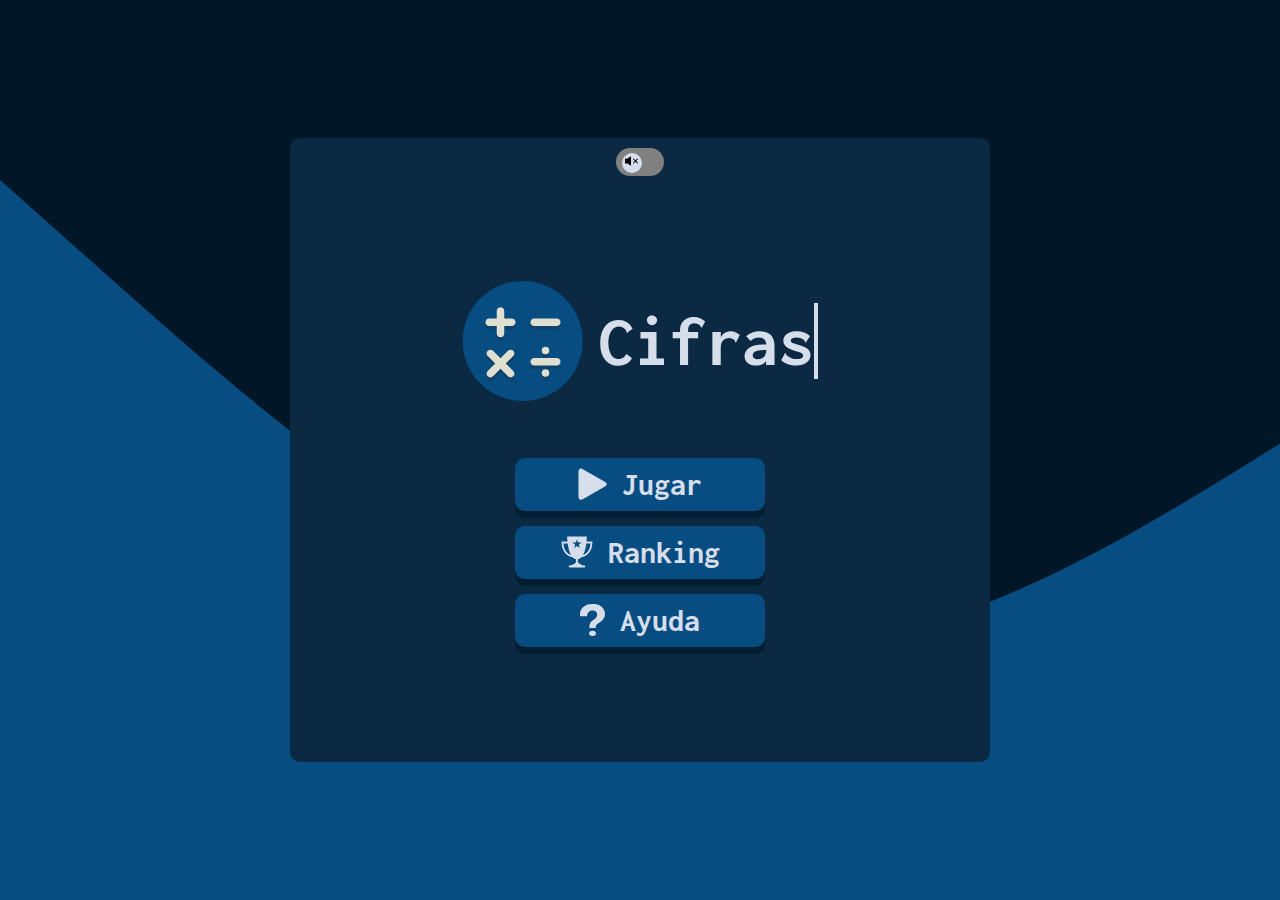
==== index.html @ 466c7b94 "exit btn done, css tweaks and removed dupe code" ====
<!DOCTYPE html>
<html lang="es">

<head>
    <meta charset="UTF-8">
    <meta http-equiv="X-UA-Compatible" content="IE=edge">
    <meta name="viewport" content="width=device-width, initial-scale=1.0">
    <title>Cifras</title>
    <link rel="icon" type="image/x-icon" href="game/assets/img/favicon.ico">
    <link rel="stylesheet" href="game/styles/index.css">
    <script src="game/scripts/index.js" defer></script>
</head>

<body>
    <div id="menu">
        <nav>
            <label class="switch" id="audio-control">
                <input type="checkbox" class="clicky" hidden autocomplete="off">
                <span class="slider"></span>
            </label>
        </nav>
        <header>
            <figure>
                <img id="logo" src="game/assets/img/logo.svg" alt="Logo" draggable="false">
                <h1 id="title">Cifras</h1>
            </figure>
        </header>
        <section>
            <button type="button" class="action-button" id="play-btn"><img class="menu-icon"
                    src="game/assets/img/play.svg" alt="Jugar" draggable="false"><span>Jugar</span></button>
            <button type="button" class="action-button" id="ranking-btn"><img class="menu-icon"
                    src="game/assets/img/trophy.svg" alt="Ayuda" draggable="false"><span>Ranking</span></button>
            <button type="button" class="modal-button action-button" id="help-modal-btn"><img class="menu-icon"
                    src="game/assets/img/help.svg" alt="Ayuda" draggable="false"><span>Ayuda</span></button>
        </section>

        <section>
            <div class="overlay" id="overlay"></div>
            <div id="help-modal" class="modal">
                <button class="modal-close-btn clicky" id="help-close-btn">
                    <div class="leftright"></div>
                    <div class="rightleft"></div>
                </button>
                <h1>Ayuda</h1>
                <div id="help">
                    <p><strong>Cifras</strong> es un juego de cálculo mental para 2 jugadores.
                        Se generan
                        6 números aleatorios
                        junto a un número
                        objetivo.</p>
                    <p>Los jugadores deben realizar operaciones aritméticas
                        con esos 6 números y llegar a un resultado que sea igual o lo más cercano posible
                        al número objetivo.</p>
                    <h3>Instrucciones</h3>
                    <p>En primer lugar, los jugadores deben introducir sus nombres y pueden, opcionalmente, elegir un
                    color.</p>
                    <p>A continuación, generarán manualmente los <b>6 números</b> para dar comienzo a la
                    partida. Cada turno dura <b>1 minuto</b>. Es posible saltar el turno antes de tiempo.</p>
                    <p>En navegadores de escritorio, las operaciones se realizan arrastrando, y soltando los números y operadores. En móviles, se debe pulsar en el elemento deseado y pulsar nuevamente en donde se quiera soltar.</p>
                    <video width="320" height="150" controls preload="auto">
                        <source src="game/assets/video/help-1.mp4" type="video/mp4">
                      </video> 
                    <p>Los números son <b>intercambiables</b>, es decir, podemos soltar uno encima de otro y el que estaba en ese lugar se moverá a la posición que tenía ese. En el caso del operador, será sustituido por el nuevo que soltemos.</p>
                    <p>En cuanto los tres espacios de la zona de operaciones estén ocupados se efectuará, automáticamente, la operación correspondiente.</p>
                    <h3>Consideraciones</h3>
                    <ul>
                        <li>Los números <b><u>no</u></b> pueden ser reutilizados.</li>
                        <li>Solo se tiene en cuenta el resultado de la <b><u>última</u></b> operación realizada (aparece subrayado).</li>
                        <li>Los resultados negativos se convertirán a un 0.</li>
                        <li>A los resultados con decimales se les quitarán las decimales.</li>
                    </ul>
                    <h3>Puntuaciones</h3>
                    <ul>
                        <li>10 puntos si se obtiene el número objetivo exacto.</li>
                        <li>1 punto menos por cada número de diferencia entre el resultado y el objetivo —se perderán 9
                            como
                            máximo—.</li>
                        <li>No se obtendrá ningún punto si no se realiza ninguna operación.</li>
                    </ul>
                </div>
            </div>
        </section>
        <aside>
            <div id="operators">
                <div>+</div>
                <div>-</div>
                <div>÷</div>
                <div>×</div>
                <div>÷</div>
                <div>+</div>
                <div>-</div>
                <div>×</div>
            </div>
        </aside>
    </div>
    <audio id="soundtrack" loop>
        <source src="game/assets/audio/soundtrack.ogg" type="audio/ogg">
    </audio>
</body>

</html>
---- game/styles/index.css ----
@import url('fonts.css');

html,
body {
    background-color: #011627;
    display: flex;
    align-items: center;
    justify-content: center;
    height: 100%;
    width: 100%;
    background-image: url("../assets/img/wave.svg");
    background-repeat: no-repeat;
    background-size: cover;
    background-attachment: fixed;
    font-family: 'Inconsolata';
    flex-direction: column;
}

nav {
    margin: 10px;
    display: flex;
    align-items: center;
    justify-content: center;
    position: absolute;
    top: 0;
}

#menu {
    width: 500px;
    padding: 100px;
    background-color: #0b2942;
    display: grid;
    place-items: center;
    border-radius: 10px;
    position: relative;
    overflow: hidden;
    z-index: 3;
}

figure {
    display: flex;
    align-items: center;
    z-index: 2;
}


#title {
    color: #d6deeb;
    font-size: 72px;
    font-weight: bold;
    display: block;
    border-right: 4px solid;
    width: 6ch;
    animation: typing 2s steps(6), blink .5s infinite step-end alternate;
    overflow: hidden;
    cursor: default;
    user-select: none;
}

@keyframes typing {
    from {
        width: 0;
    }
}


@keyframes blink {
    50% {
        border-color: transparent;
    }
}

figure {
    display: flex;
    flex-wrap: wrap;
    position: relative;
}

img {
    height: 120px;
    margin-right: 15px;
}

.switch {
    position: relative;
    width: 48px;
    height: 28px;
}


.slider {
    position: absolute;
    cursor: pointer;
    top: 0;
    left: 0;
    right: 0;
    bottom: 0;
    background-color: grey;
    transition: .4s;
    border-radius: 28px;
}

.slider::before {
    position: absolute;
    content: url("../assets/img/volume-mute.svg");
    height: 20px;
    width: 20px;
    left: 6px;
    bottom: 3.5px;
    background-color: #d6deeb;
    transition: .4s;
    border-radius: 50%;
    display: grid;
    place-items: center;
}

input:checked+.slider {
    background-color: #82aaff;
}

input:checked+.slider::before {
    transform: translateX(16px);
    content: url("../assets/img/volume-on.svg");
}

.action-button {
    height: 53px;
    width: 250px;
    padding: 10px;
    font-size: 32px;
    margin: 15px;
    border: none;
    background-color: #084d81;
    box-shadow: 0 7px 0 #021e33;
    color: #d6deeb;
    cursor: pointer;
    display: flex;
    align-items: center;
    justify-content: center;
    border-radius: 10px;
    transition: all 0.15s ease-in-out;
    z-index: 2;
    font-family: inherit;
    font-weight: bold;
    position: relative;
    overflow: hidden;
}

.action-button:active {
    box-shadow: 0 4px 0 #021e33;
    transform: translateY(3.5px);
}

.action-button:hover {
    color: rgba(255, 255, 255, 1);
}

#play-btn:hover img {
    position: absolute;
    animation: play-dash 0.5s ease-in-out 1 forwards;

}

#play-btn:hover span {
    position: absolute;
    animation: play-text-dash 0.3s ease-in-out 1 forwards;

}

@keyframes play-text-dash {
    from {
        top: 20px;
    }

    to {
        top: -40px;
    }
}

@keyframes play-dash {
    from {
        left: 32%;
    }

    to {
        left: 45%;
    }
}


.action-button:hover img {
    animation: shaking 1s ease infinite;
}

@keyframes shaking {
    30% {
        transform: scale(1.2);
    }

    40%,
    60% {
        transform: rotate(-20deg) scale(1.2);
    }

    50% {
        transform: rotate(20deg) scale(1.2);
    }

    70% {
        transform: rotate(0deg) scale(1.2);
    }

    100% {
        transform: scale(1);
    }
}

.menu-icon {
    height: 32px;
}

#operators div {
    position: absolute;
    font-size: 125px;
    top: -150px;
    animation: falling linear infinite;
    z-index: -2;
    color: #084d81;
    user-select: none;
}

#operators div:nth-child(1) {
    left: 25%;
    font-size: 120px;
    animation-delay: 0s;
    animation-duration: 11s;
}

#operators div:nth-child(2) {
    left: 10%;
    font-size: 130px;
    animation-delay: 12s;
    animation-duration: 12s;
}

#operators div:nth-child(3) {
    left: 90%;
    font-size: 140px;
    animation-delay: 4s;
    animation-duration: 15s;
}

#operators div:nth-child(4) {
    left: 40%;
    font-size: 145px;
    animation-delay: 18s;
    animation-duration: 16s;
}

#operators div:nth-child(5) {
    left: 65%;
    font-size: 150px;
    animation-delay: 0s;
    animation-duration: 10s;
}

#operators div:nth-child(6) {
    left: 75%;
    font-size: 130px;
    animation-delay: 3s;
    animation-duration: 15s;
}

#operators div:nth-child(7) {
    left: 35%;
    font-size: 155px;
    animation-delay: 7s;
    animation-duration: 14s;
}

#operators div:nth-child(8) {
    left: 50%;
    font-size: 125px;
    animation-delay: 15s;
    animation-duration: 12s;
}

@keyframes falling {
    0% {
        opacity: 1;
        transform: translateY(0) rotate(0deg);
    }

    100% {
        opacity: 0;
        transform: translateY(1000px) rotate(720deg);
    }
}

.modal {
    height: 450px;
    overflow-y: scroll;
    scrollbar-width: none;
    pointer-events: none;
    opacity: 0;
    transition: opacity 0.3s;
    position: absolute;
    top: 10px;
    left: 0;
    right: 0;
    max-width: 300px;
    margin: 0 auto;
    padding: 30px;
    background-color: #d6deeb;
    border-radius: 4px;
    box-shadow: 0 3px 10px rgba(0, 0, 0, 0.3);
    z-index: 5;
}

.modal::-webkit-scrollbar {
    display: none;
}

.overlay {
    pointer-events: none;
    opacity: 0;
    transition: opacity 0.3s;
    position: fixed;
    top: 0;
    left: 0;
    right: 0;
    bottom: 0;
    width: 100%;
    height: 100%;
    width: 100%;
    height: 100%;
    background-color: rgba(0, 0, 0, 0.3);
    z-index: 4;
}

.modal-close-btn {
    position: absolute;
    right: 35px;
    top: 0px;
    font-size: 20px;
    border: none;
    background: none;
    cursor: pointer;
}

.modal-close-btn:hover .leftright {
    transform: rotate(-45deg);
    background-color: #ef5350;
}

.modal-close-btn:hover .rightleft {
    transform: rotate(45deg);
    background-color: #ef5350;
}

.is-visible {
    opacity: 1;
    pointer-events: auto;
}

.leftright {
    height: 4px;
    width: 30px;
    position: absolute;
    margin-top: 24px;
    background-color: #0b2942;
    border-radius: 2px;
    transform: rotate(45deg);
    transition: all .3s ease-in;
}

.rightleft {
    height: 4px;
    width: 30px;
    position: absolute;
    margin-top: 24px;
    background-color: #0b2942;
    border-radius: 2px;
    transform: rotate(-45deg);
    transition: all .3s ease-in;
}

#help {
    text-align: justify;
}

#help ul {
    list-style-type: "\1F539";
    text-indent: 2.5px;
}
@media (max-width: 760px) {

    #menu {
        width: 400px;
    }

    #title {
        font-size: 60px;
    }

}

@media (max-width: 500px) {

    html,
    body {
        overflow: hidden;
    }

    #menu {
        height: 100%;
    }

    #title {
        font-size: 3.5em;
    }

    figure img {
        width: 95px;
    }

    .action-button {
        font-size: 2.1em;
    }
}
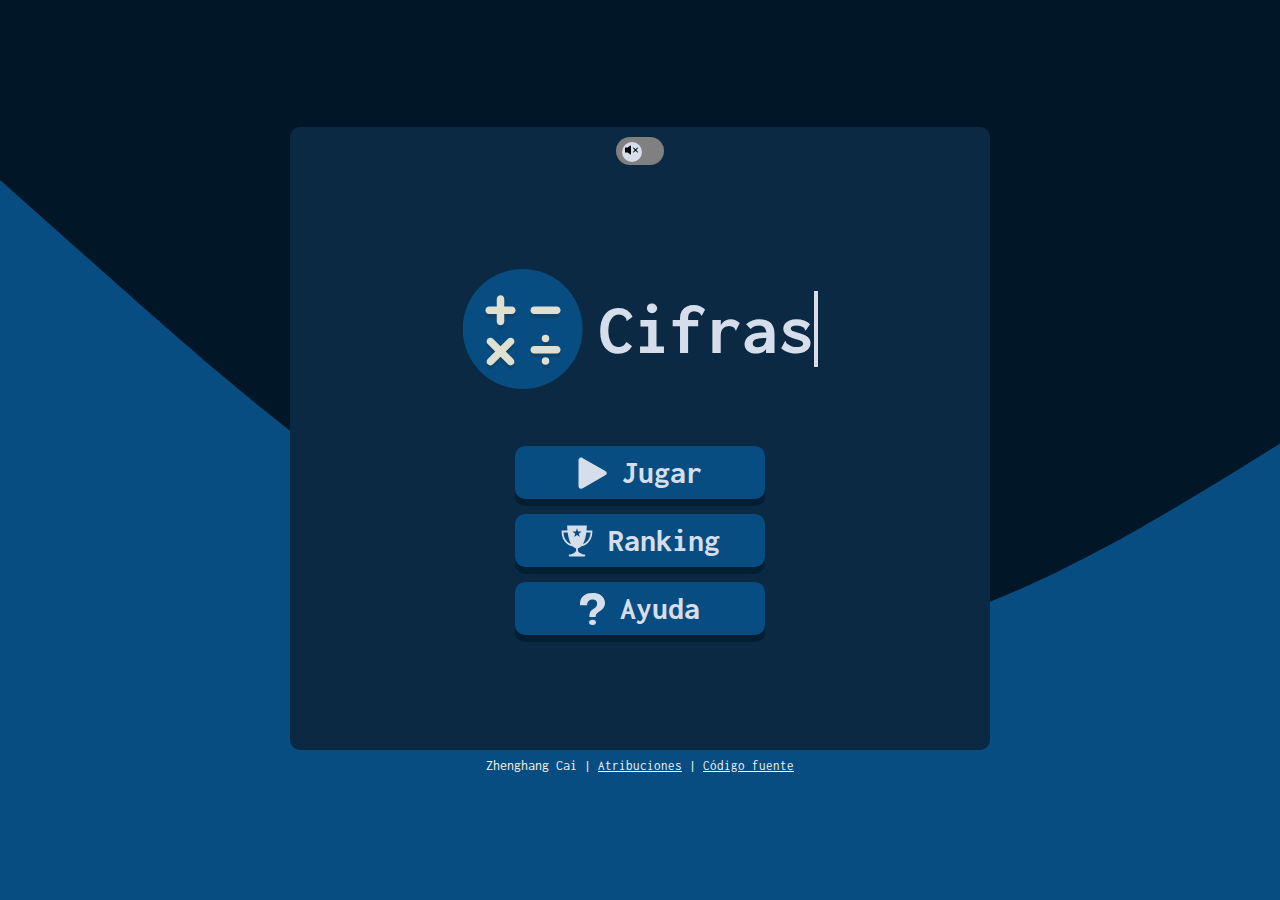
==== commit 9231ba4a: "attribution update, new sounds" ====
--- a/index.html
+++ b/index.html
@@ -9,6 +9,7 @@
     <link rel="icon" type="image/x-icon" href="game/assets/img/favicon.ico">
     <link rel="stylesheet" href="game/styles/index.css">
     <script src="game/scripts/index.js" defer></script>
+    <script src="game/scripts/audio.js" defer></script>
 </head>
 
 <body>
@@ -26,11 +27,11 @@
             </figure>
         </header>
         <section>
-            <button type="button" class="action-button" id="play-btn"><img class="menu-icon"
+            <button type="button" class="action-button click" id="play-btn"><img class="menu-icon"
                     src="game/assets/img/play.svg" alt="Jugar" draggable="false"><span>Jugar</span></button>
-            <button type="button" class="action-button" id="ranking-btn"><img class="menu-icon"
+            <button type="button" class="action-button click" id="ranking-btn"><img class="menu-icon"
                     src="game/assets/img/trophy.svg" alt="Ayuda" draggable="false"><span>Ranking</span></button>
-            <button type="button" class="modal-button action-button" id="help-modal-btn"><img class="menu-icon"
+            <button type="button" class="modal-button action-button click" id="help-modal-btn"><img class="menu-icon"
                     src="game/assets/img/help.svg" alt="Ayuda" draggable="false"><span>Ayuda</span></button>
         </section>
 
@@ -43,6 +44,7 @@
                 </button>
                 <h1>Ayuda</h1>
                 <div id="help">
+                    <h3>Introducción</h3>
                     <p><strong>Cifras</strong> es un juego de cálculo mental para 2 jugadores.
                         Se generan
                         6 números aleatorios
@@ -53,19 +55,25 @@
                         al número objetivo.</p>
                     <h3>Instrucciones</h3>
                     <p>En primer lugar, los jugadores deben introducir sus nombres y pueden, opcionalmente, elegir un
-                    color.</p>
+                        color.</p>
                     <p>A continuación, generarán manualmente los <b>6 números</b> para dar comienzo a la
-                    partida. Cada turno dura <b>1 minuto</b>. Es posible saltar el turno antes de tiempo.</p>
-                    <p>En navegadores de escritorio, las operaciones se realizan arrastrando, y soltando los números y operadores. En móviles, se debe pulsar en el elemento deseado y pulsar nuevamente en donde se quiera soltar.</p>
+                        partida. Cada turno dura <b>1 minuto</b>. Es posible saltar el turno antes de tiempo.</p>
+                    <p>En navegadores de escritorio, las operaciones se realizan arrastrando, y soltando los números y
+                        operadores. En móviles, se debe pulsar en el elemento deseado y pulsar nuevamente en donde se
+                        quiera soltar.</p>
                     <video width="320" height="150" controls preload="auto">
                         <source src="game/assets/video/help-1.mp4" type="video/mp4">
-                      </video> 
-                    <p>Los números son <b>intercambiables</b>, es decir, podemos soltar uno encima de otro y el que estaba en ese lugar se moverá a la posición que tenía ese. En el caso del operador, será sustituido por el nuevo que soltemos.</p>
-                    <p>En cuanto los tres espacios de la zona de operaciones estén ocupados se efectuará, automáticamente, la operación correspondiente.</p>
+                    </video>
+                    <p>Los números son <b>intercambiables</b>, es decir, podemos soltar uno encima de otro y el que
+                        estaba en ese lugar se moverá a la posición que tenía ese. En el caso del operador, será
+                        sustituido por el nuevo que soltemos.</p>
+                    <p>En cuanto los tres espacios de la zona de operaciones estén ocupados se efectuará,
+                        automáticamente, la operación correspondiente.</p>
                     <h3>Consideraciones</h3>
                     <ul>
                         <li>Los números <b><u>no</u></b> pueden ser reutilizados.</li>
-                        <li>Solo se tiene en cuenta el resultado de la <b><u>última</u></b> operación realizada (aparece subrayado).</li>
+                        <li>Solo se tiene en cuenta el resultado de la <b><u>última</u></b> operación realizada (aparece
+                            subrayado).</li>
                         <li>Los resultados negativos se convertirán a un 0.</li>
                         <li>A los resultados con decimales se les quitarán las decimales.</li>
                     </ul>
@@ -81,7 +89,7 @@
             </div>
         </section>
         <aside>
-            <div id="operators">
+            <div id="falling-operators">
                 <div>+</div>
                 <div>-</div>
                 <div>÷</div>
@@ -96,6 +104,12 @@
     <audio id="soundtrack" loop>
         <source src="game/assets/audio/soundtrack.ogg" type="audio/ogg">
     </audio>
+    <footer>
+        <address>
+            <span>Zhenghang Cai |</span>
+            <a href="atribuciones.txt" target="_blank">Atribuciones</a> | <a href="https://github.com/zhg7/cifras" target="_blank">Código fuente</a>
+        </address>
+    </footer>
 </body>
 
 </html>--- a/game/styles/index.css
+++ b/game/styles/index.css
@@ -1,4 +1,5 @@
 @import url('fonts.css');
+@import url('fallingops.css');
 
 html,
 body {
@@ -217,84 +218,6 @@
 
 .menu-icon {
     height: 32px;
-}
-
-#operators div {
-    position: absolute;
-    font-size: 125px;
-    top: -150px;
-    animation: falling linear infinite;
-    z-index: -2;
-    color: #084d81;
-    user-select: none;
-}
-
-#operators div:nth-child(1) {
-    left: 25%;
-    font-size: 120px;
-    animation-delay: 0s;
-    animation-duration: 11s;
-}
-
-#operators div:nth-child(2) {
-    left: 10%;
-    font-size: 130px;
-    animation-delay: 12s;
-    animation-duration: 12s;
-}
-
-#operators div:nth-child(3) {
-    left: 90%;
-    font-size: 140px;
-    animation-delay: 4s;
-    animation-duration: 15s;
-}
-
-#operators div:nth-child(4) {
-    left: 40%;
-    font-size: 145px;
-    animation-delay: 18s;
-    animation-duration: 16s;
-}
-
-#operators div:nth-child(5) {
-    left: 65%;
-    font-size: 150px;
-    animation-delay: 0s;
-    animation-duration: 10s;
-}
-
-#operators div:nth-child(6) {
-    left: 75%;
-    font-size: 130px;
-    animation-delay: 3s;
-    animation-duration: 15s;
-}
-
-#operators div:nth-child(7) {
-    left: 35%;
-    font-size: 155px;
-    animation-delay: 7s;
-    animation-duration: 14s;
-}
-
-#operators div:nth-child(8) {
-    left: 50%;
-    font-size: 125px;
-    animation-delay: 15s;
-    animation-duration: 12s;
-}
-
-@keyframes falling {
-    0% {
-        opacity: 1;
-        transform: translateY(0) rotate(0deg);
-    }
-
-    100% {
-        opacity: 0;
-        transform: translateY(1000px) rotate(720deg);
-    }
 }
 
 .modal {
@@ -385,6 +308,16 @@
     transition: all .3s ease-in;
 }
 
+footer {
+    margin-top: 7.5px;
+}
+
+footer address, address a {
+    font-style: normal;
+    color: whitesmoke;
+    font-size: 0.9em;
+}
+
 #help {
     text-align: justify;
 }
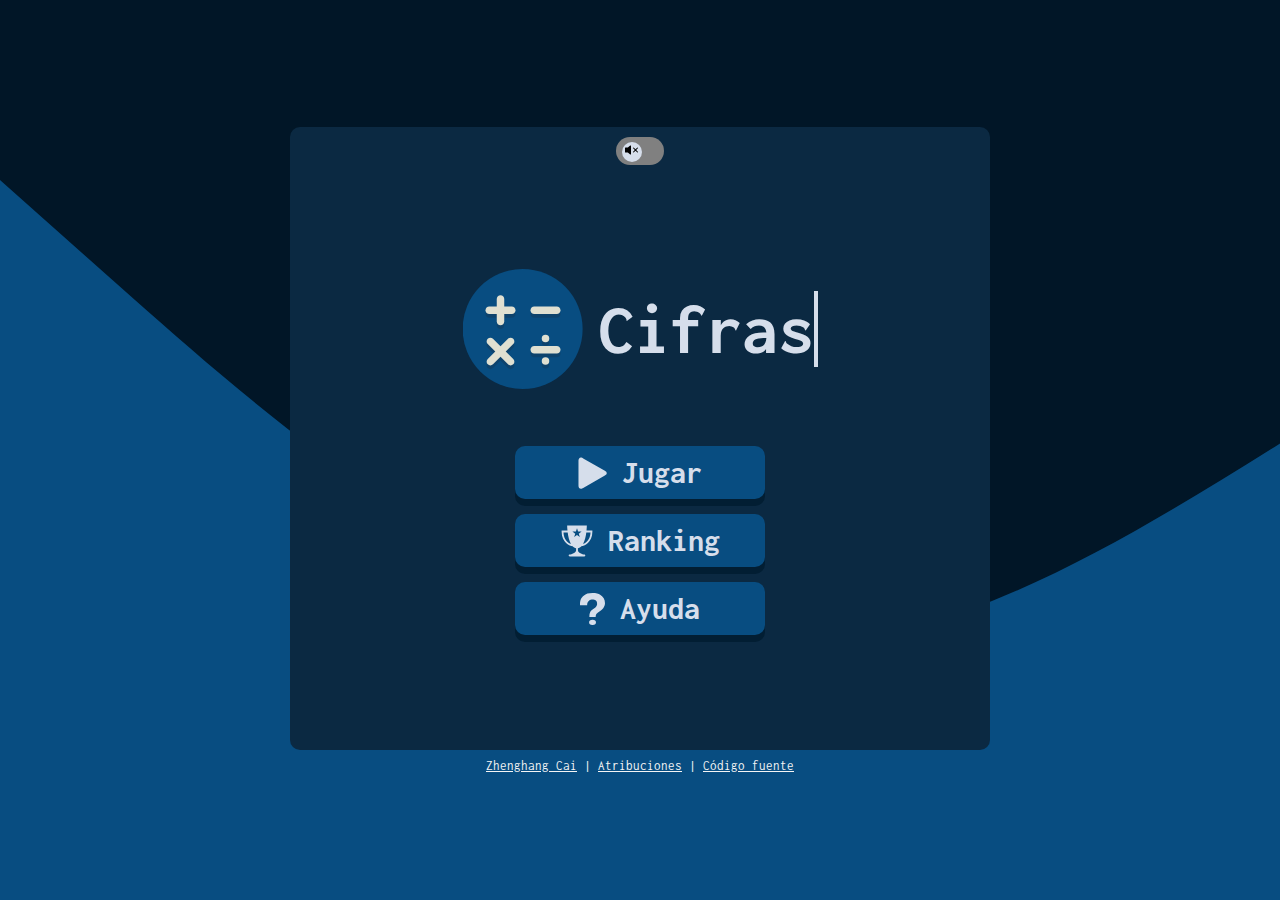
==== commit 9a03d1e5: "add link to website" ====
--- a/index.html
+++ b/index.html
@@ -16,7 +16,7 @@
     <div id="menu">
         <nav>
             <label class="switch" id="audio-control">
-                <input type="checkbox" class="clicky" hidden autocomplete="off">
+                <input type="checkbox" hidden autocomplete="off">
                 <span class="slider"></span>
             </label>
         </nav>
@@ -27,18 +27,18 @@
             </figure>
         </header>
         <section>
-            <button type="button" class="action-button click" id="play-btn"><img class="menu-icon"
+            <button type="button" class="action-button click hover" id="play-btn"><img class="menu-icon"
                     src="game/assets/img/play.svg" alt="Jugar" draggable="false"><span>Jugar</span></button>
-            <button type="button" class="action-button click" id="ranking-btn"><img class="menu-icon"
+            <button type="button" class="action-button click hover" id="ranking-btn"><img class="menu-icon"
                     src="game/assets/img/trophy.svg" alt="Ayuda" draggable="false"><span>Ranking</span></button>
-            <button type="button" class="modal-button action-button click" id="help-modal-btn"><img class="menu-icon"
+            <button type="button" class="modal-button action-button click hover" id="help-modal-btn"><img class="menu-icon"
                     src="game/assets/img/help.svg" alt="Ayuda" draggable="false"><span>Ayuda</span></button>
         </section>
 
         <section>
             <div class="overlay" id="overlay"></div>
             <div id="help-modal" class="modal">
-                <button class="modal-close-btn clicky" id="help-close-btn">
+                <button class="modal-close-btn click hover" id="help-close-btn">
                     <div class="leftright"></div>
                     <div class="rightleft"></div>
                 </button>
@@ -101,15 +101,23 @@
             </div>
         </aside>
     </div>
-    <audio id="soundtrack" loop>
+    <audio id="soundtrack" loop preload="auto">
         <source src="game/assets/audio/soundtrack.ogg" type="audio/ogg">
+    </audio>
+    <audio id="switch-sound" preload="auto">
+        <source src="game/assets/audio/switch.wav" type="audio/wav">
+    </audio>
+    <audio id="click-sound" preload="auto">
+        <source src="game/assets/audio/click.wav" type="audio/wav">
+    </audio>
+    <audio id="hover-sound" preload="auto">
+        <source src="game/assets/audio/hover.wav" type="audio/wav">
     </audio>
     <footer>
         <address>
-            <span>Zhenghang Cai |</span>
+            <a href="https://zhg.es/" target="_blank">Zhenghang Cai</a> |
             <a href="atribuciones.txt" target="_blank">Atribuciones</a> | <a href="https://github.com/zhg7/cifras" target="_blank">Código fuente</a>
         </address>
     </footer>
 </body>
-
 </html>